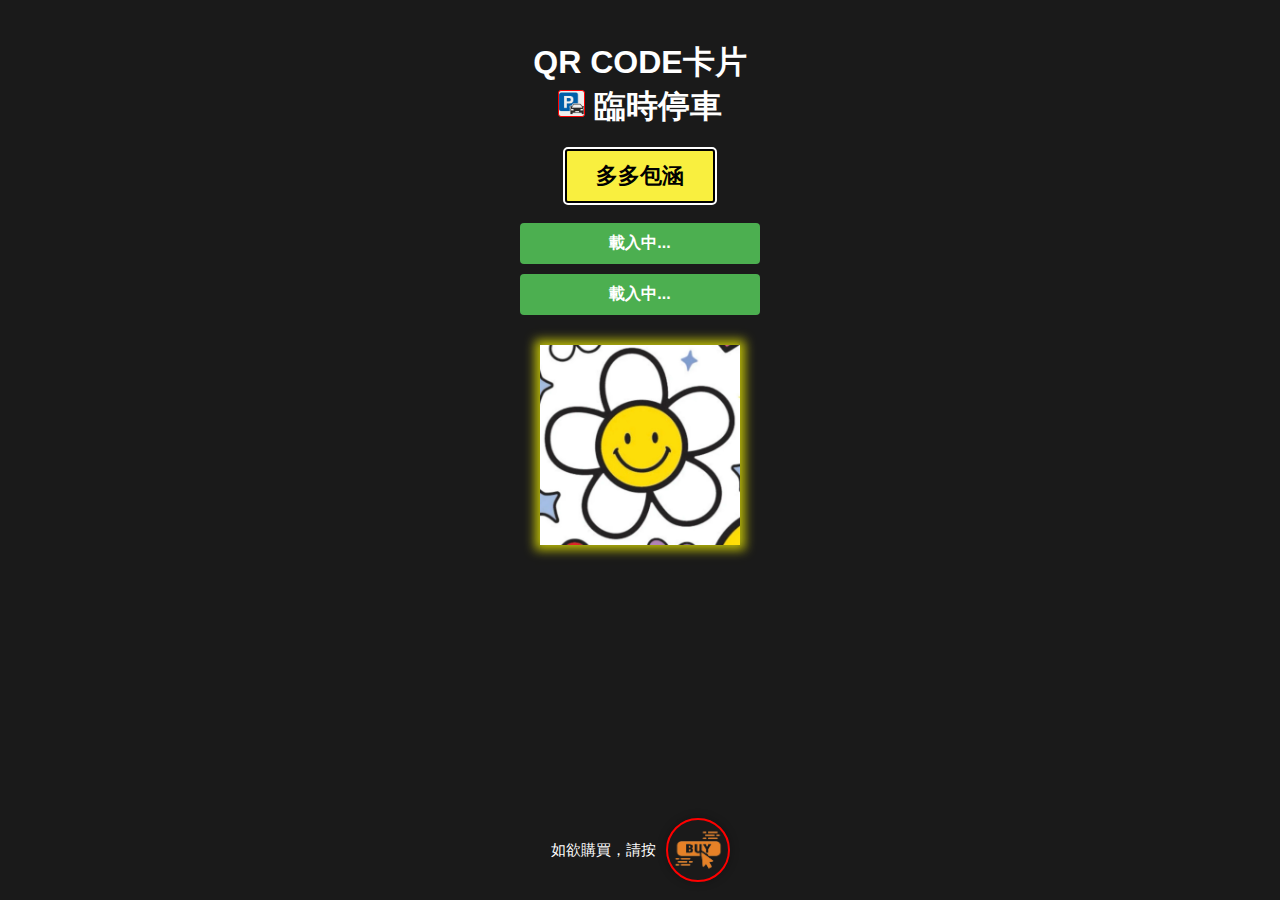
==== T2NlYW4/index.html @ d0313aa9 "Add files via upload" ====
<!DOCTYPE html>
<html lang="zh-Hant-HK">
<head>
  <meta charset="UTF-8">
  <meta name="viewport" content="width=device-width, initial-scale=1.0">
  <meta name="robots" content="noindex, nofollow" />
  <link rel="icon" href="../icon.png" type="image/png">
  <title>臨時停車</title>
  <link rel="stylesheet" href="https://cdnjs.cloudflare.com/ajax/libs/font-awesome/6.5.1/css/all.min.css">
  <script src="https://code.jquery.com/jquery-3.7.1.js" integrity="sha256-eKhayi8LEQwp4NKxN+CfCh+3qOVUtJn3QNZ0TciWLP4=" crossorigin="anonymous"></script>
  <link rel="stylesheet" href="../index.css">  
  <script src="data.js"></script>
  <script>
	var areaCode = '852';
	var areaCode_CN = '86';
	var ImgSrc = 'flower.jpg';
	
	window.onload = function() {
		document.getElementById('myCar').src = ImgSrc;
		document.getElementById('myCar').alt = plate;
		document.getElementById('plate').innerText = plate1_line +"\n"+ plate2_line;
		var url = '';
		//url = 'https://freeipapi.com/api/json/'; 
		//data.countryName
		
		//url = 'https://api.vvhan.com/api/ipinfo'; 
		//data.info.prov
		
		url = 'https://ipapi.co/json/'

		$.get(url, function(data) {
		  console.log(data);
		  if (data.country == 'CN') {
			document.getElementById('myPhoneNumber').innerHTML = '<i class="fas fa-phone"></i> 立即致电车主(国内)';
			document.getElementById('myPhoneNumber').href = "tel:+" + areaCode_CN + telNumber_part1_CN + telNumber_part2_CN;
			document.getElementById('sendMessage').innerHTML = '<i class="fa-regular fa-message"></i> 发送信息';
			var smsUrl = 'sms:' + telNumber_part1_CN + telNumber_part2_CN + '?body=' + encodeURIComponent('你好，请挪车');
			document.querySelector("#sendMessage").setAttribute("href", smsUrl);
		  } else {
			document.getElementById('myPhoneNumber').innerHTML = '<i class="fas fa-phone"></i> 立即致電車主';
			document.getElementById('sendMessage').innerHTML = '<i class="fab fa-whatsapp"></i> 立即WhatsApp車主';			
			document.getElementById('myPhoneNumber').href = "tel:+" + areaCode + telNumber_part1 + telNumber_part2;
			document.querySelector("#sendMessage").setAttribute("onclick", "sendWhatsAppMessage()");
		  }
		}).fail(function() {
		  console.log('Failed to retrieve URL');
		});
	}
	
    function sendWhatsAppMessage() {
      var message = "你好，你阻住咗我，請你郁一郁車";
      var encodedMessage = encodeURIComponent(message);
      var whatsappURL = "https://wa.me/+"+areaCode+telNumber_part1+telNumber_part2+"?text=" + encodedMessage;
      window.open(whatsappURL, "_blank");
    }
	function buying() {
	  window.open('https://carousell.app.link/Tby3vC4ekIb', '_blank');
	}
  </script>
</head>
<body>

  <div class="container">
    <h1 class="header">QR CODE卡片<br><img id="icon" src="../icon.png" alt="icon"> 臨時停車</h1>
	<span class="styled-plate" id="plate">載入中...</span>
    <div class="button-container">
      <div>
        <a class="button" href="#" id="myPhoneNumber">載入中...</a>
      </div>
      <div>
        <a class="button" href="javascript:void(0);" id="sendMessage">載入中...</a>
      </div>
    </div>    
  </div>
  <img id="myCar" class="image-container" src="" alt="Car">
  
  <div class="footer">
	<div class="footer_container">
	<span>如欲購買，請按</span>
	<div onclick="buying();" class="floating-button"></div>
	</div>
  </div>
</body>
</html>
---- index.css ----
body {
  font-family: Arial, sans-serif;
  margin: 0;
  padding: 0;
  background-color: #1a1a1a;
  color: #fff;
  overflow: hidden;
}

.container {
  max-width: 800px;
  margin: 0 auto;
  padding: 20px;
  position: relative;
  display: flex;
  flex-direction: column;
  align-items: center;
}

.header {
  text-align: center;
  margin-bottom: 20px;
}

.phone-number {
  font-size: 24px;
  text-align: center;
  margin-bottom: 20px;
}

.image-container {
  position: absolute;
  left: 50%;
  transform: translateX(-50%);
  width: 100vw;
  display: inline-block;
  outline: 2px solid transparent;
  box-shadow: 0 0 10px 5px rgba(255, 255, 0, 0.7);
}

.button-container {
  display: flex;
  flex-wrap: wrap;
  flex-direction: column;
  align-items: center;
  justify-content: center;
  margin-top: 20px;
}

.button {
  display: inline-block;
  padding: 10px 20px;
  background-color: #4CAF50;
  color: #fff;
  text-decoration: none;
  border-radius: 4px;
  font-weight: bold;
  transition: background-color 0.3s ease;
  margin: 0 10px;
  margin-bottom: 10px;
  width: 200px;
  text-align: center;
}

.button i {
  margin-right: 5px;
}

.button:hover {
  background-color: #45a049;
}

@media (max-width: 480px) {
  .phone-number {
    font-size: 20px;
  }
}

.styled-plate {
  display: inline-block;
  width: 150px;
  border: 2px solid black;
  background-color: #f9ef3f;
  text-transform: uppercase;
  color: black;
  font-weight: bold;
  font-family: Arial, sans-serif;
  padding: 10px;
  box-sizing: border-box;
  text-align: center;
  border: 2px solid black;
  outline: 2px solid white;
  border-radius: 3px;
  font-size: 22px;
}

.footer {
  position: absolute;
  bottom: 0;
  font-size: 15px;
  text-align: center;
  display: flex;
  align-items: center;
  justify-content: center;
  width: 100%;
  height: 100px;
}

.footer_container {
  display: flex;
  align-items: center;
}

.floating-button {
  width: 60px;
  height: 60px;
  border: 2px solid red;
  border-radius: 50%;
  background-color: white;
  background: url("buy.png") no-repeat center center;
  background-size: cover;
  box-shadow: 0 0 10px rgba(0, 0, 0, 0.3);
  cursor: pointer;
  animation: glowAnimation 1s ease-in-out infinite alternate;
  margin-left: 10px;
}

@keyframes glowAnimation {
  0% {
    box-shadow: 0 0 10px rgba(0, 0, 0, 0.3);
    width: 60px;
    height: 60px;
  }
  100% {
    box-shadow: 0 0 20px rgba(255, 255, 255, 0.6);
    width: 62px;
    height: 62px;
  }
}
.image-container {
  max-width: 200px;
}
#icon{
	height:25px;
	background-color:#EEE;
	border: 1px solid red;
	border-radius: 3px;
	
}
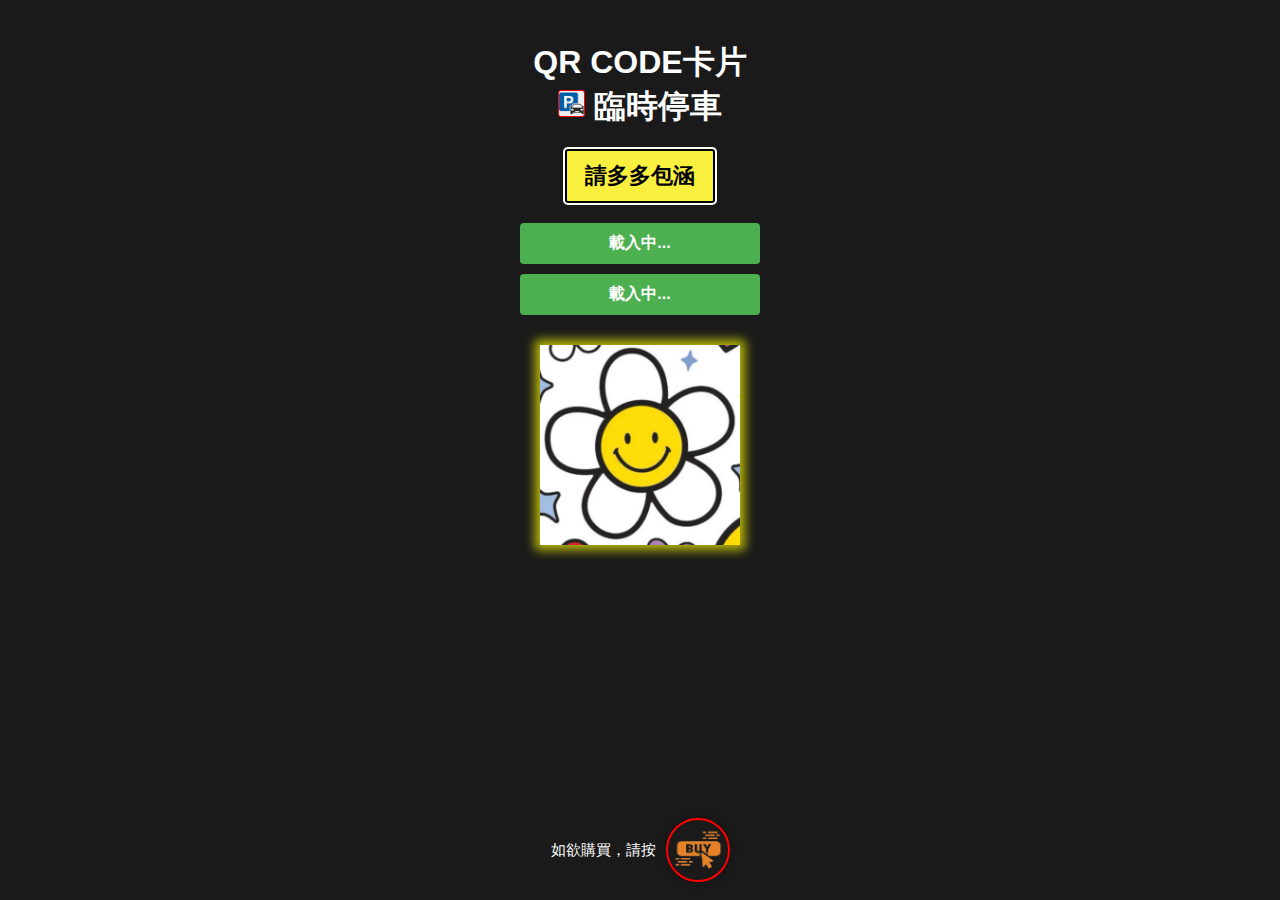
==== commit 28504f93: "Update index.html" ====
--- a/T2NlYW4/index.html
+++ b/T2NlYW4/index.html
@@ -9,43 +9,12 @@
   <link rel="stylesheet" href="https://cdnjs.cloudflare.com/ajax/libs/font-awesome/6.5.1/css/all.min.css">
   <script src="https://code.jquery.com/jquery-3.7.1.js" integrity="sha256-eKhayi8LEQwp4NKxN+CfCh+3qOVUtJn3QNZ0TciWLP4=" crossorigin="anonymous"></script>
   <link rel="stylesheet" href="../index.css">  
-  <script src="data.js"></script>
+  <script src="data.js?v=2"></script>
+  <script src="../location.js"></script>
   <script>
 	var areaCode = '852';
 	var areaCode_CN = '86';
-	var ImgSrc = 'flower.jpg';
-	
-	window.onload = function() {
-		document.getElementById('myCar').src = ImgSrc;
-		document.getElementById('myCar').alt = plate;
-		document.getElementById('plate').innerText = plate1_line +"\n"+ plate2_line;
-		var url = '';
-		//url = 'https://freeipapi.com/api/json/'; 
-		//data.countryName
-		
-		//url = 'https://api.vvhan.com/api/ipinfo'; 
-		//data.info.prov
-		
-		url = 'https://ipapi.co/json/'
-
-		$.get(url, function(data) {
-		  console.log(data);
-		  if (data.country == 'CN') {
-			document.getElementById('myPhoneNumber').innerHTML = '<i class="fas fa-phone"></i> 立即致电车主(国内)';
-			document.getElementById('myPhoneNumber').href = "tel:+" + areaCode_CN + telNumber_part1_CN + telNumber_part2_CN;
-			document.getElementById('sendMessage').innerHTML = '<i class="fa-regular fa-message"></i> 发送信息';
-			var smsUrl = 'sms:' + telNumber_part1_CN + telNumber_part2_CN + '?body=' + encodeURIComponent('你好，请挪车');
-			document.querySelector("#sendMessage").setAttribute("href", smsUrl);
-		  } else {
-			document.getElementById('myPhoneNumber').innerHTML = '<i class="fas fa-phone"></i> 立即致電車主';
-			document.getElementById('sendMessage').innerHTML = '<i class="fab fa-whatsapp"></i> 立即WhatsApp車主';			
-			document.getElementById('myPhoneNumber').href = "tel:+" + areaCode + telNumber_part1 + telNumber_part2;
-			document.querySelector("#sendMessage").setAttribute("onclick", "sendWhatsAppMessage()");
-		  }
-		}).fail(function() {
-		  console.log('Failed to retrieve URL');
-		});
-	}
+	var ImgSrc = 'flower.jpg';	
 	
     function sendWhatsAppMessage() {
       var message = "你好，你阻住咗我，請你郁一郁車";
